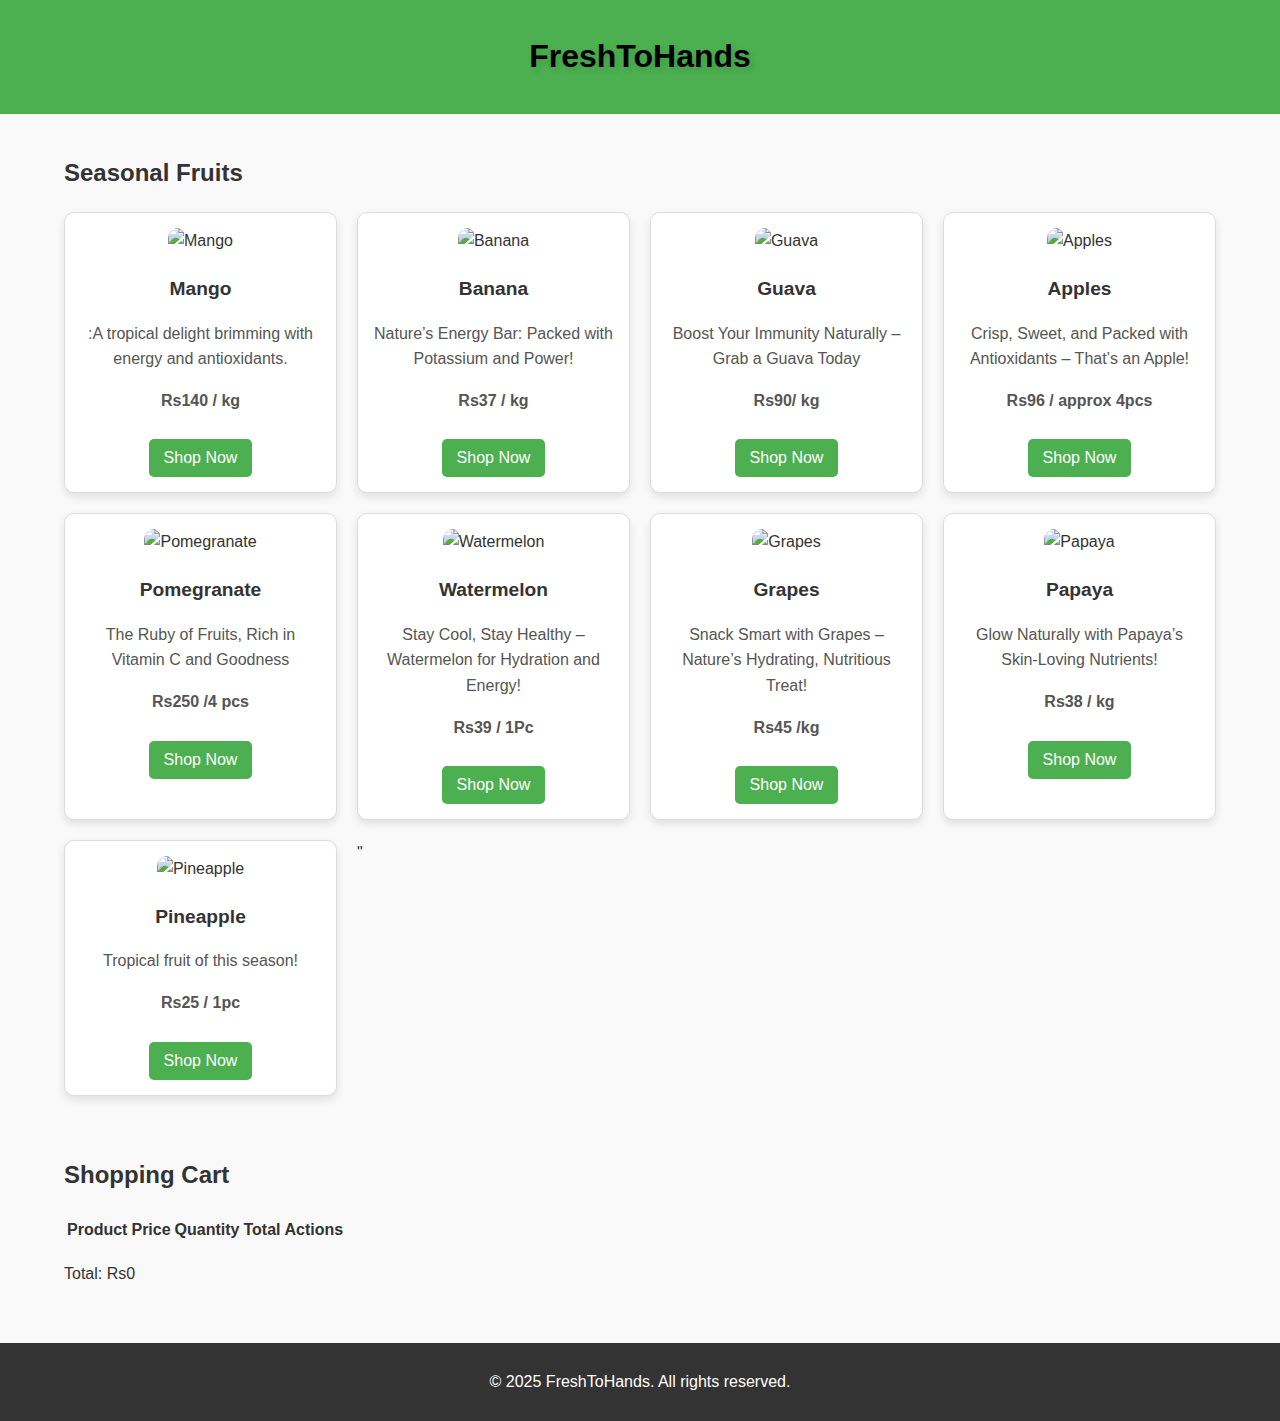
==== meat.html @ 290c1f45 "Create meat.html" ====
<!DOCTYPE html>
<html lang="en">
<head>
  <meta charset="UTF-8">
  <meta name="viewport" content="width=device-width, initial-scale=1.0">
  <title>Products - FreshToHands</title>
  <link rel="stylesheet" href="styles.css">
  <style>
    /* General Reset */
    body {
      font-family: Arial, sans-serif;
      margin: 0;
      padding: 0;
      background-color: #f9f9f9;
    }

    .container {
      max-width: 1200px;
      margin: 0 auto;
      padding: 20px;
    }

    header {
      background-color: #4CAF50;
      color: white;
      padding: 10px 20px;
      text-align: center;
    }

    .product-grid {
      display: grid;
      grid-template-columns: repeat(auto-fit, minmax(250px, 1fr));
      gap: 20px;
      margin-top: 20px;
    }

    .product-card {
      background: white;
      border-radius: 10px;
      box-shadow: 0 4px 8px rgba(0, 0, 0, 0.1);
      padding: 15px;
      text-align: center;
    }

    .product-card img {
      width: 100%;
      max-width: 200px;
      height: auto;
      margin-bottom: 10px;
      border-radius: 10px;
    }

    .product-card h3 {
      font-size: 1.2rem;
      margin: 10px 0;
    }

    .product-card p {
      font-size: 1rem;
      color: #555;
    }

    .product-price {
      font-size: 1.2rem;
      color: #4CAF50;
      font-weight: bold;
    }

    .product-card button {
      background-color: #4CAF50;
      color: white;
      border: none;
      padding: 10px 15px;
      font-size: 1rem;
      border-radius: 5px;
      margin-top: 10px;
      cursor: pointer;
      transition: background-color 0.3s;
    }

    .product-card button:hover {
      background-color: #45a049;
    }

    footer {
      background-color: #333;
      color: white;
      text-align: center;
      padding: 10px;
      margin-top: 20px;
    }
  </style>
</head>
<body>

  <!-- Header -->
  <header>
    <h1>FreshToHands</h1>
  </header>

  <!-- Products Section -->
  <div class="container">
    <h2>Seasonal Fruits</h2>
    <div class="product-grid">
      
      <!-- Product 1 -->
      <div class="product-card">
        <img src="https://ichef.bbci.co.uk/images/ic/1200x675/p06hk0h6.jpg" alt="Mango">
        <h3>Mango</h3>
        <p>:A tropical delight brimming with energy and antioxidants.</p>
        <p class="product-price">Rs140 / kg</p>
        <button>Shop Now</button>
      </div>
      
      <!-- Product 2 -->
      <div class="product-card">
        <img src="https://nutritionsource.hsph.harvard.edu/wp-content/uploads/2018/08/bananas-1354785_1920.jpg" alt="Banana">
        <h3>Banana</h3>
        <p> Nature’s Energy Bar: Packed with Potassium and Power!</p>
        <p class="product-price">Rs37 / kg</p>
        <button>Shop Now</button>
      </div>
      
      <!-- Product 3 -->
      <div class="product-card">
        <img src="https://www.health.com/thmb/ZUgFgKha74m2jsSeXCf2fSdj6Fs=/2121x0/filters:no_upscale():max_bytes(150000):strip_icc()/Guava-15d1050d22034909bfca038ef1f8aaa2.jpg" alt="Guava">
        <h3>Guava</h3>
        <p>Boost Your Immunity Naturally – Grab a Guava Today</p>
        <p class="product-price">Rs90/ kg</p>
        <button>Shop Now</button>
      </div>
      
      <!-- Product 4 -->
      <div class="product-card">
        <img src="https://images.everydayhealth.com/images/diet-nutrition/apples-101-about-1440x810.jpg" alt="Apples">
        <h3>Apples</h3>
        <p> Crisp, Sweet, and Packed with Antioxidants – That’s an Apple!</p>
        <p class="product-price">Rs96 / approx 4pcs</p>
        <button>Shop Now</button>
      </div>
      
      <!-- Product 5 -->
      <div class="product-card">
        <img src="https://plus.unsplash.com/premium_photo-1668076515507-c5bc223c99a4?fm=jpg&q=60&w=3000&ixlib=rb-4.0.3&ixid=M3wxMjA3fDB8MHxzZWFyY2h8MXx8cG9tZWdyYW5hdGV8ZW58MHx8MHx8fDA%3D" alt="Pomegranate">
        <h3>Pomegranate</h3>
        <p>The Ruby of Fruits, Rich in Vitamin C and Goodness</p>
        <p class="product-price">Rs250  /4 pcs</p>
        <button>Shop Now</button>
      </div>
      
      <!-- Product 6 -->
      <div class="product-card">
        <img src="https://cdn.mos.cms.futurecdn.net/SxQpyZbdPoWZuXmxKiJ3uF-1200-80.jpg" alt="Watermelon">
        <h3>Watermelon</h3>
        <p>  Stay Cool, Stay Healthy – Watermelon for Hydration and Energy!</p>
        <p class="product-price">Rs39 / 1Pc</p>
        <button>Shop Now</button>
      </div>

      <!-- Product 7 -->
      <div class="product-card">
        <img src="https://www.thespruceeats.com/thmb/l1_lV7wgpqRArWBwpG3jzHih_e8=/1500x0/filters:no_upscale():max_bytes(150000):strip_icc()/what-are-grapes-5193263-hero-01-80564d77b6534aa8bfc34f378556e513.jpg" alt="Grapes">
        <h3>Grapes</h3>
        <p> Snack Smart with Grapes – Nature’s Hydrating, Nutritious Treat!</p>
        <p class="product-price">Rs45 /kg</p>
        <button>Shop Now</button>
      </div>

      <!-- Product 8 -->
      <div class="product-card">
        <img src="https://misen.com/cdn/shop/articles/brentdpayne_cut_papaya_on_a_cutting_board_on_the_countertop_o_dfc6ec0f-44ab-4711-89c0-9604f965b77e_3_1456x.png?v=1729043402" alt="Papaya">
        <h3>Papaya</h3>
        <p>Glow Naturally with Papaya’s Skin-Loving Nutrients!</p>
        <p class="product-price">Rs38 / kg</p>
        <button>Shop Now</button>
      </div>


      <!-- Product 9 -->
      <div class="product-card">
        <img src="https://images.immediate.co.uk/production/volatile/sites/30/2024/06/Pineapple-01-5562ee3.jpg" alt="Pineapple">
        <h3>Pineapple</h4>
        <p>Tropical fruit of this season!</p>
        <p class="product-price">Rs25 / 1pc</p>
        <button>Shop Now</button>
      </div>"




    </div>
  </div>


  <div id="cart" class="container">
    <h2>Shopping Cart</h2>
    <table id="cart-table">
      <thead>
        <tr>
          <th>Product</th>
          <th>Price</th>
          <th>Quantity</th>
          <th>Total</th>
          <th>Actions</th>
        </tr>
      </thead>
      <tbody>
        <!-- Cart items will be dynamically added here -->
      </tbody>
    </table>
    <p id="cart-total">Total: Rs0</p>
  </div>

  <script src="script.js"></script>




  <!-- Footer -->
  <footer>
    <p>&copy; 2025 FreshToHands. All rights reserved.</p>
  </footer>



  <script src="script.js"></script>


</body>
</html>
---- styles.css ----
/* General Styles */
body {
    font-family: Arial, sans-serif;
    margin: 0;
    padding: 0;
    line-height: 1.6;
    color: #333;
  }
  
  .container {
    width: 90%;
    max-width: 1200px;
    margin: auto;
  }


  header h1 {
    color: rgb(0, 0, 0);
    text-shadow: 3px 3px 6px rgba(0, 0, 0, 0.12);
  }
  
  
  /* Navbar */
  .navbar {
background-image: url('https://img.freepik.com/premium-vector/vegetable-grocer-measuring-vegetables-illustration_1334819-6126.jpg?w=1800');
  background-size: cover; 
    color: #fff;
    padding: 10rem 0;
  }
  
  .navbar .logo {
    font-family: 'Brush Script';
    margin-top: -25000px;
    display: inline-block;
    font-size: 3.5rem;
    font-weight: bold;
    color: #cfd59f
  }
  
  .navbar .nav-links {
    list-style: none;
    padding: 0;
    display: flex;
    justify-content: flex-end;
    font-size: 1.5rem;
    font-weight: bold;
    color: #fad49e
  }
  
  .navbar .nav-links li {
    margin: 0 1rem;
    margin-top: -250px;
  }
  
  .navbar .nav-links a {
    color: #fff;
    text-decoration: none;
  }
  
  /* Hero Section */
  .hero {
    background:  #859f67;
     text-align: center;
    padding: 4rem 0;
  }
  
  .hero h2 {
    font-size: 2.5rem;
  }


  .hero p {
    font-size: 1.5rem; /* Increase the font size */
    line-height: 1.8; /* Adjust spacing between lines */
    color: #5e3d05; /* Optional: Change the color if needed */
    margin-top: 10px; /* Adjust spacing above the tagline */
  }
  
  .hero .cta-button {
    display: inline-block;
    margin-top: 1rem;
    padding: 0.5rem 2rem;
    background: #333;
    color: #fff;
    text-decoration: none;
    border-radius: 5px;
  }



  
  .hero .cta-button:hover {
    background: #555;
  }
  
  /* Products Section */
  .products-section {
    padding: 2rem 0;
    background: #f3ecc5;
  }
  
  .products-section h2 {
    text-align: center;
    margin-bottom: 2rem;
  }
  
  .product-grid {
    display: grid;
    grid-template-columns: repeat(auto-fit, minmax(250px, 1fr));
    gap: 1.5rem;
  }
  
  .product-card {
    background: #fff;
    border: 1px solid #ddd;
    border-radius: 5px;
    text-align: center;
    padding: 1rem;
  }
  
  .product-card img {
    width: 100%;
    max-width: 150px;
    margin: auto;
  }
  
  .product-card h3 {
    font-size: 1.2rem;
    margin: 1rem 0;
  }
  
  .product-card button {
    padding: 0.5rem 1rem;
    background: #2f2209;
    color: #fff;
    border: none;
    border-radius: 5px;
    cursor: pointer;
  }
  
  .product-card button:hover {
    background: #424141;
  }


  /* General Styles for Sections */
section {
    padding: 4rem 0;
  }
  
  /* About Section */
  .about-section {
    background: #f3f3f3;
    text-align: center;
  }
  
  .about-section h2 {
    font-size: 2.5rem;
    color: #333;
  }
  
  .about-section p {
    font-size: 1.2rem;
    color: #555;
    max-width: 800px;
    margin: 0 auto;
    line-height: 1.8;
  }
  
  /* Contact Section */
  .contact-section {
    background: #859f67;
    color: white;
    text-align: center;
  }
  
  .contact-section h2 {
    font-size: 2.5rem;
  }
  
  .contact-section p {
    font-size: 1.2rem;
    margin: 0.5rem 0;
  }
  
  /* Footer */
  .footer {
    background: #333;
    color: #fff;
    text-align: center;
    padding: 1rem 0;
  }
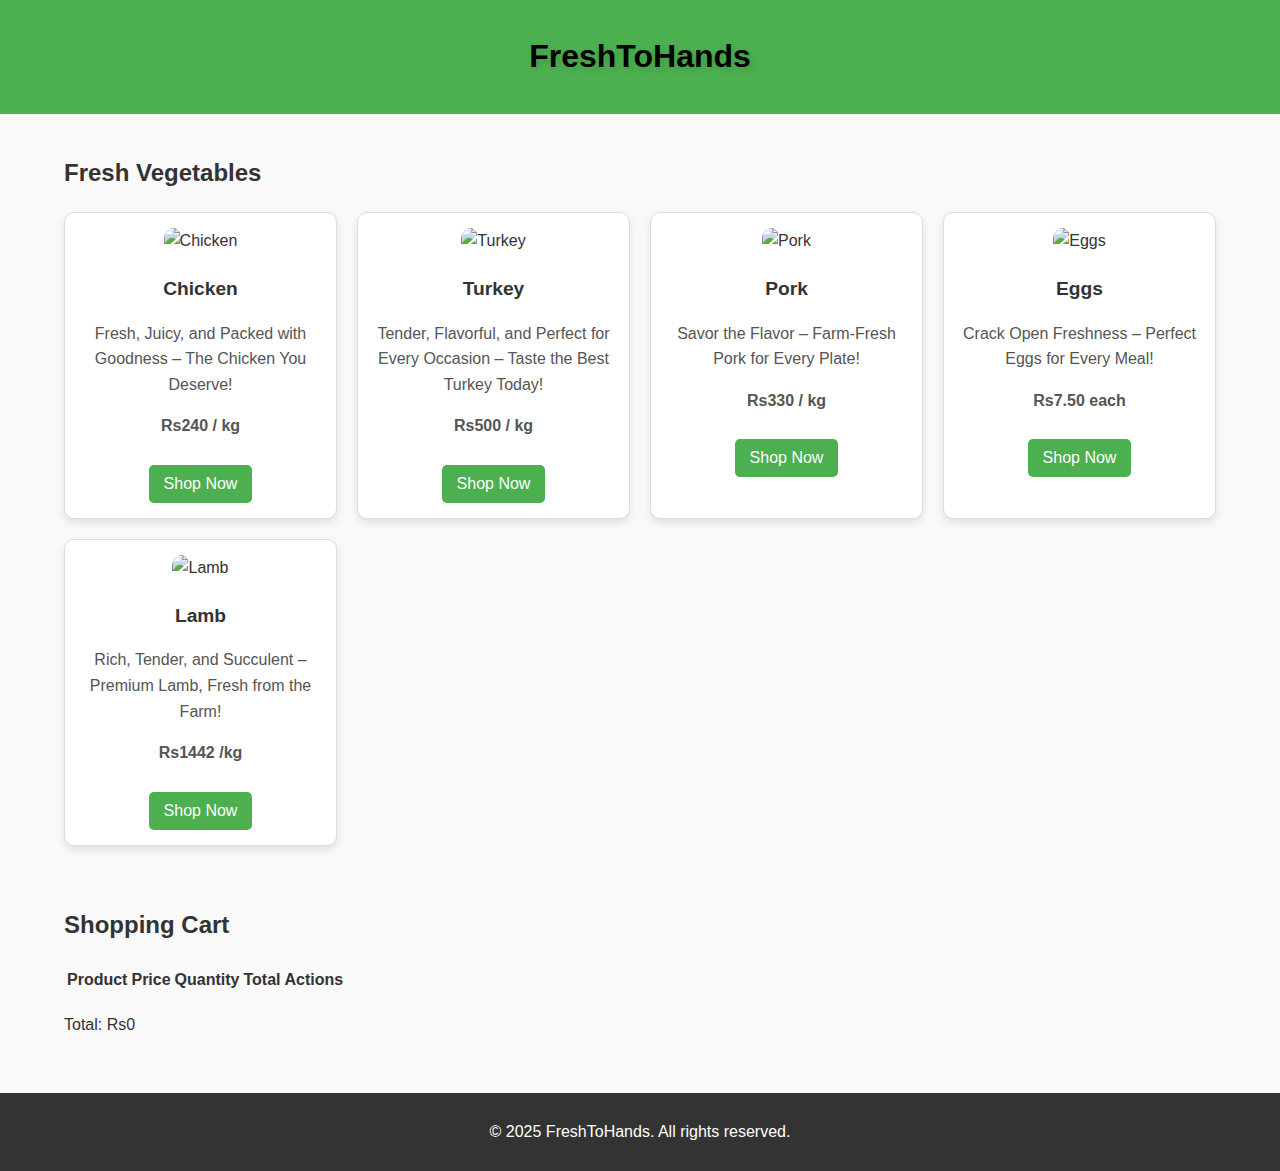
==== commit 49635d53: "Update meat.html" ====
--- a/meat.html
+++ b/meat.html
@@ -100,93 +100,53 @@
 
   <!-- Products Section -->
   <div class="container">
-    <h2>Seasonal Fruits</h2>
+    <h2>Fresh Vegetables</h2>
     <div class="product-grid">
       
       <!-- Product 1 -->
       <div class="product-card">
-        <img src="https://ichef.bbci.co.uk/images/ic/1200x675/p06hk0h6.jpg" alt="Mango">
-        <h3>Mango</h3>
-        <p>:A tropical delight brimming with energy and antioxidants.</p>
-        <p class="product-price">Rs140 / kg</p>
+        <img src="https://i0.wp.com/paleospirit.com/wp-content/uploads/2018/02/How-to-Boil-a-Chicken.jpg" alt="Chicken">
+        <h3>Chicken</h3>
+        <p>Fresh, Juicy, and Packed with Goodness – The Chicken You Deserve!</p>
+        <p class="product-price">Rs240 / kg</p>
         <button>Shop Now</button>
       </div>
       
       <!-- Product 2 -->
       <div class="product-card">
-        <img src="https://nutritionsource.hsph.harvard.edu/wp-content/uploads/2018/08/bananas-1354785_1920.jpg" alt="Banana">
-        <h3>Banana</h3>
-        <p> Nature’s Energy Bar: Packed with Potassium and Power!</p>
-        <p class="product-price">Rs37 / kg</p>
+        <img src="https://encrypted-tbn0.gstatic.com/images?q=tbn:ANd9GcSjgB0SJTOQxpnrHVlXyxA3LaxOdLROLxbkrA&s" alt="Turkey">
+        <h3>Turkey</h3>
+        <p>Tender, Flavorful, and Perfect for Every Occasion – Taste the Best Turkey Today!</p>
+        <p class="product-price">Rs500 / kg</p>
         <button>Shop Now</button>
       </div>
       
       <!-- Product 3 -->
       <div class="product-card">
-        <img src="https://www.health.com/thmb/ZUgFgKha74m2jsSeXCf2fSdj6Fs=/2121x0/filters:no_upscale():max_bytes(150000):strip_icc()/Guava-15d1050d22034909bfca038ef1f8aaa2.jpg" alt="Guava">
-        <h3>Guava</h3>
-        <p>Boost Your Immunity Naturally – Grab a Guava Today</p>
-        <p class="product-price">Rs90/ kg</p>
+        <img src="https://media.post.rvohealth.io/wp-content/uploads/2020/08/AN471-Pork-Meat-732x549-thumb-732x549.jpg" alt="Pork">
+        <h3>Pork</h3>
+        <p>Savor the Flavor – Farm-Fresh Pork for Every Plate!</p>
+        <p class="product-price">Rs330 / kg</p>
         <button>Shop Now</button>
       </div>
       
       <!-- Product 4 -->
       <div class="product-card">
-        <img src="https://images.everydayhealth.com/images/diet-nutrition/apples-101-about-1440x810.jpg" alt="Apples">
-        <h3>Apples</h3>
-        <p> Crisp, Sweet, and Packed with Antioxidants – That’s an Apple!</p>
-        <p class="product-price">Rs96 / approx 4pcs</p>
+        <img src="https://cdn.britannica.com/94/151894-050-F72A5317/Brown-eggs.jpg" alt="Eggs">
+        <h3>Eggs</h3>
+        <p>Crack Open Freshness – Perfect Eggs for Every Meal!</p>
+        <p class="product-price">Rs7.50  each</p>
         <button>Shop Now</button>
       </div>
       
       <!-- Product 5 -->
       <div class="product-card">
-        <img src="https://plus.unsplash.com/premium_photo-1668076515507-c5bc223c99a4?fm=jpg&q=60&w=3000&ixlib=rb-4.0.3&ixid=M3wxMjA3fDB8MHxzZWFyY2h8MXx8cG9tZWdyYW5hdGV8ZW58MHx8MHx8fDA%3D" alt="Pomegranate">
-        <h3>Pomegranate</h3>
-        <p>The Ruby of Fruits, Rich in Vitamin C and Goodness</p>
-        <p class="product-price">Rs250  /4 pcs</p>
+        <img src="https://articles.pickme.sg/wp-content/uploads/2021/08/meat-lamb-t-bone-steak-hille-3359248.jpg" alt="Lamb">
+        <h3>Lamb</h3>
+        <p>Rich, Tender, and Succulent – Premium Lamb, Fresh from the Farm!</p>
+        <p class="product-price">Rs1442 /kg</p>
         <button>Shop Now</button>
       </div>
-      
-      <!-- Product 6 -->
-      <div class="product-card">
-        <img src="https://cdn.mos.cms.futurecdn.net/SxQpyZbdPoWZuXmxKiJ3uF-1200-80.jpg" alt="Watermelon">
-        <h3>Watermelon</h3>
-        <p>  Stay Cool, Stay Healthy – Watermelon for Hydration and Energy!</p>
-        <p class="product-price">Rs39 / 1Pc</p>
-        <button>Shop Now</button>
-      </div>
-
-      <!-- Product 7 -->
-      <div class="product-card">
-        <img src="https://www.thespruceeats.com/thmb/l1_lV7wgpqRArWBwpG3jzHih_e8=/1500x0/filters:no_upscale():max_bytes(150000):strip_icc()/what-are-grapes-5193263-hero-01-80564d77b6534aa8bfc34f378556e513.jpg" alt="Grapes">
-        <h3>Grapes</h3>
-        <p> Snack Smart with Grapes – Nature’s Hydrating, Nutritious Treat!</p>
-        <p class="product-price">Rs45 /kg</p>
-        <button>Shop Now</button>
-      </div>
-
-      <!-- Product 8 -->
-      <div class="product-card">
-        <img src="https://misen.com/cdn/shop/articles/brentdpayne_cut_papaya_on_a_cutting_board_on_the_countertop_o_dfc6ec0f-44ab-4711-89c0-9604f965b77e_3_1456x.png?v=1729043402" alt="Papaya">
-        <h3>Papaya</h3>
-        <p>Glow Naturally with Papaya’s Skin-Loving Nutrients!</p>
-        <p class="product-price">Rs38 / kg</p>
-        <button>Shop Now</button>
-      </div>
-
-
-      <!-- Product 9 -->
-      <div class="product-card">
-        <img src="https://images.immediate.co.uk/production/volatile/sites/30/2024/06/Pineapple-01-5562ee3.jpg" alt="Pineapple">
-        <h3>Pineapple</h4>
-        <p>Tropical fruit of this season!</p>
-        <p class="product-price">Rs25 / 1pc</p>
-        <button>Shop Now</button>
-      </div>"
-
-
-
 
     </div>
   </div>
@@ -221,10 +181,7 @@
     <p>&copy; 2025 FreshToHands. All rights reserved.</p>
   </footer>
 
-
-
   <script src="script.js"></script>
-
 
 </body>
 </html>
